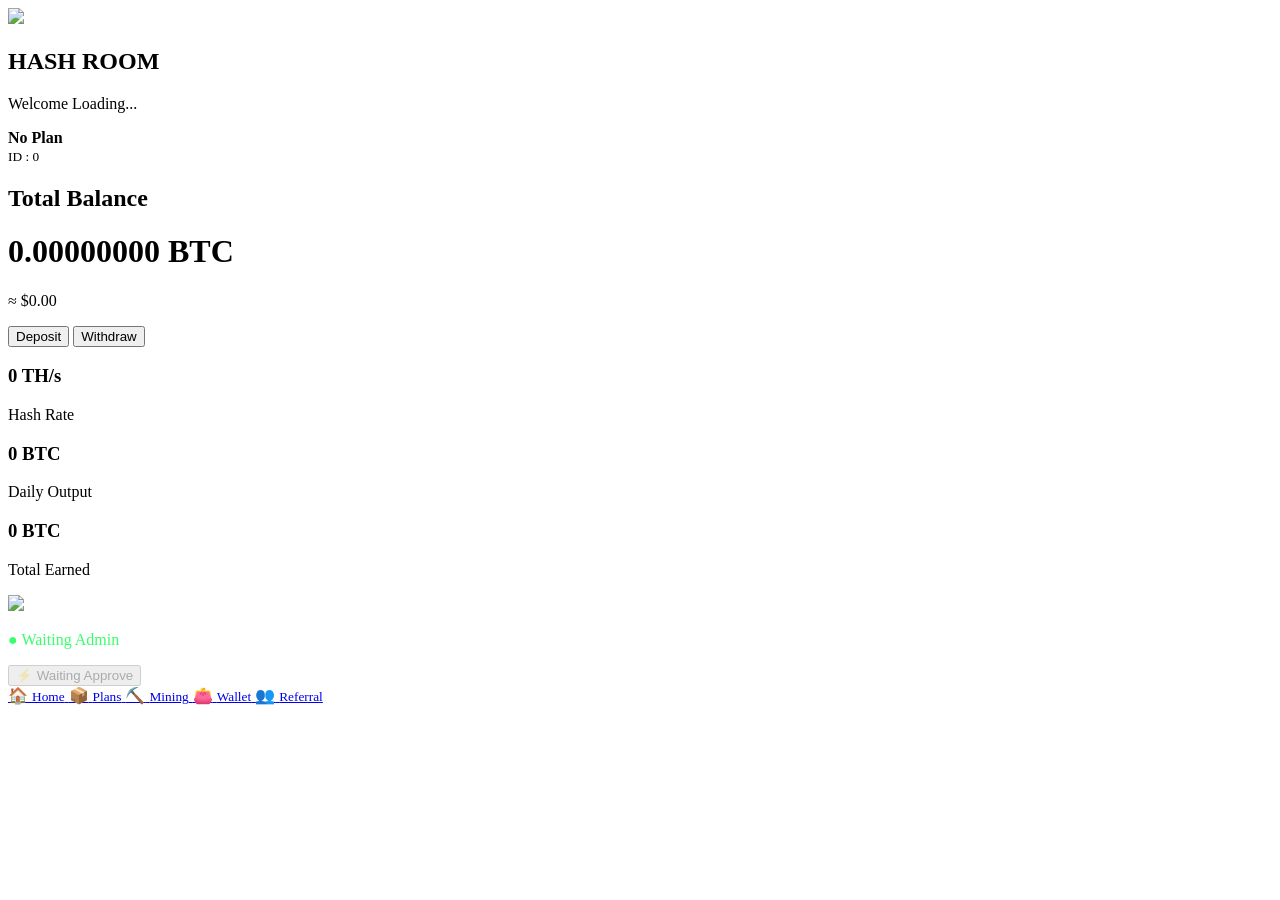
==== index.html @ 21e7db7b "Create index.html" ====
<!DOCTYPE html>
<html lang="en">

<head>

<meta charset="UTF-8">

<meta name="viewport"
content="width=device-width,initial-scale=1.0">

<title>HashRoom V2</title>

<link rel="stylesheet" href="style.css">

<script src="https://telegram.org/js/telegram-web-app.js"></script>

</head>

<body>

<div class="container">

<header class="header">

<div class="brand">

<img src="assets/images/logo.png" class="logo">

<div>

<h2>HASH ROOM</h2>

<p>
Welcome
<span id="username">
Loading...
</span>
</p>

</div>

</div>

<div class="user-box">

<strong id="plan">
No Plan
</strong>

<br>

<small>

ID :
<span id="userid">
0
</span>

</small>

</div>

</header>

<div class="card">

<div class="top-card">

<h2>Total Balance</h2>

<h1 id="balance">

0.00000000 BTC

</h1>

<p id="usd">

≈ $0.00

</p>

</div>

<div class="actions">

<button id="depositBtn">

Deposit

</button>

<button id="withdrawBtn">

Withdraw

</button>

</div>

</div>

  <div class="stats">

<div class="stat">
<h3 id="hashrate">0 TH/s</h3>
<p>Hash Rate</p>
</div>

<div class="stat">
<h3 id="daily">0 BTC</h3>
<p>Daily Output</p>
</div>

<div class="stat">
<h3 id="earned">0 BTC</h3>
<p>Total Earned</p>
</div>

</div>

<div class="miner-card">

<img src="assets/images/miner.png" width="220">

<p id="mineStatus" style="color:#38ff6b;">
● Waiting Admin
</p>

<button id="startBtn" disabled>

⚡ Waiting Approve

</button>

</div>

<nav class="bottom-nav">

<a href="index.html" class="nav-item active">
<span>🏠</span>
<small>Home</small>
</a>

<a href="plans.html" class="nav-item">
<span>📦</span>
<small>Plans</small>
</a>

<a href="mining.html" class="nav-item">
<span>⛏️</span>
<small>Mining</small>
</a>

<a href="wallet.html" class="nav-item">
<span>👛</span>
<small>Wallet</small>
</a>

<a href="referral.html" class="nav-item">
<span>👥</span>
<small>Referral</small>
</a>

</nav>

 <script type="module">

import "./firebase.js";
import "./script.js";

</script>

</div>

</body>

</html>
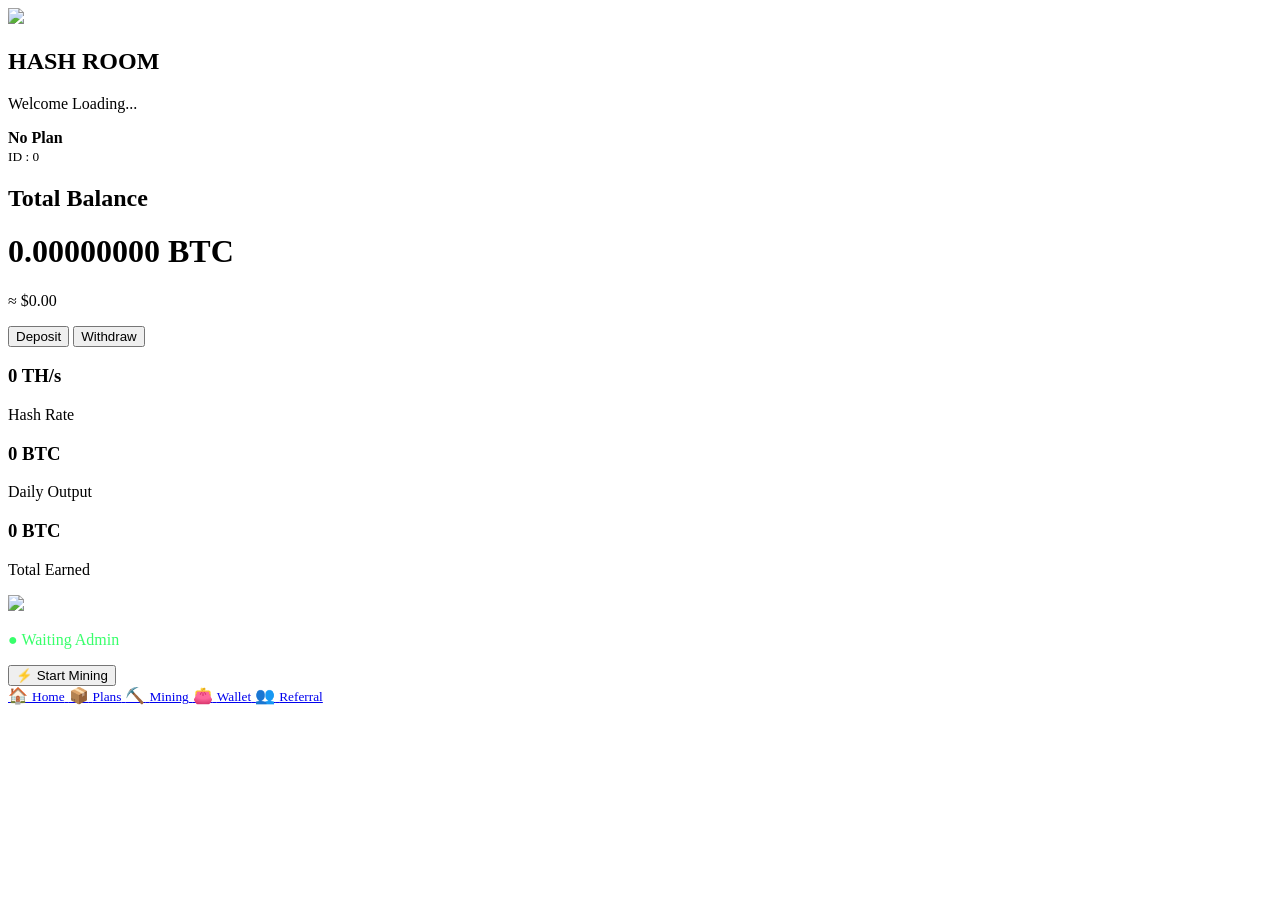
==== commit e16a6945: "Update index.html" ====
--- a/index.html
+++ b/index.html
@@ -127,10 +127,8 @@
 ● Waiting Admin
 </p>
 
-<button id="startBtn" disabled>
-
-⚡ Waiting Approve
-
+<button id="startBtn">
+⚡ Start Mining
 </button>
 
 </div>
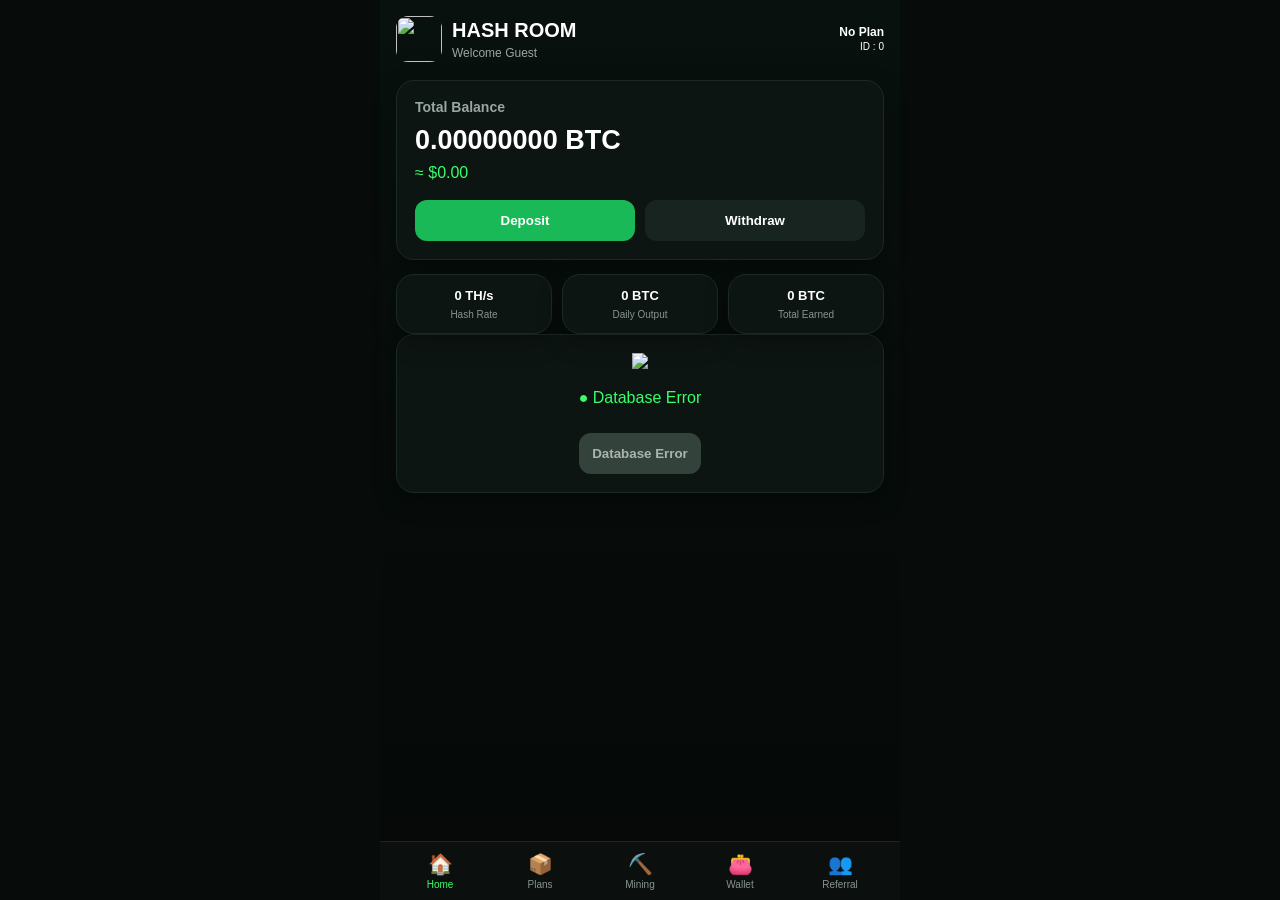
==== commit 783d6718: "Update index.html" ====
--- a/index.html
+++ b/index.html
@@ -134,6 +134,8 @@
 </div>
 
 <nav class="bottom-nav">
+  
+  <script type="module" src="app.js"></script>
 
 <a href="index.html" class="nav-item active">
 <span>🏠</span>
--- a/style.css
+++ b/style.css
@@ -0,0 +1 @@
+*{box-sizing:border-box}body{margin:0;background:#070b0a;color:#fff;font-family:Arial,sans-serif}.container{max-width:520px;margin:auto;min-height:100vh;padding:16px 16px 90px;background:linear-gradient(#08110d,#050807)}.header{display:flex;justify-content:space-between;align-items:center;margin-bottom:18px}.brand{display:flex;align-items:center;gap:10px}.logo{width:46px;height:46px;border-radius:12px}.brand h2{margin:0;font-size:20px}.brand p{margin:4px 0 0;color:#9aa7a1;font-size:12px}.user-box{text-align:right;font-size:12px}.card,.stats>div,.miner-card,.panel{background:#0d1512;border:1px solid #1c2a24;border-radius:18px;padding:18px;margin-bottom:14px;box-shadow:0 8px 25px #0005}.top-card h2{font-size:14px;color:#9aa7a1;margin:0 0 10px}.top-card h1{font-size:27px;margin:0}.top-card p{color:#38ff6b;margin:8px 0 0}.actions{display:flex;gap:10px;margin-top:18px}.actions button,button{flex:1;border:0;border-radius:12px;padding:13px;background:#19b957;color:#fff;font-weight:700;cursor:pointer}.actions button:last-child{background:#18241f}.stats{display:grid;grid-template-columns:repeat(3,1fr);gap:10px}.stats>div{padding:13px;text-align:center;margin:0}.stats h3{font-size:13px;margin:0 0 6px}.stats p{font-size:10px;color:#87958e;margin:0}.miner-card{text-align:center}.miner-card img{max-width:100%;height:auto}.miner-card button{margin-top:10px;background:#20c45f}.miner-card button:disabled{background:#33423b;color:#aab5af}.bottom-nav{position:fixed;bottom:0;left:50%;transform:translateX(-50%);width:min(520px,100%);display:grid;grid-template-columns:repeat(5,1fr);background:#0b100e;border-top:1px solid #1b2923;padding:10px}.nav-item{text-decoration:none;color:#87958e;text-align:center;font-size:20px}.nav-item small{display:block;font-size:10px;margin-top:3px}.nav-item.active{color:#38ff6b}.panel h2{margin-top:0}.field{margin:10px 0}.field label{display:block;font-size:12px;color:#aab5af;margin-bottom:6px}.field input,.field select{width:100%;padding:12px;border-radius:10px;border:1px solid #26352e;background:#08100c;color:#fff}.notice{padding:12px;border-radius:10px;background:#121e18;color:#aab5af;font-size:12px;margin-bottom:12px}.row{display:flex;gap:10px}.row>*{flex:1}.item{padding:12px;border-bottom:1px solid #1d2a24;font-size:13px}.ok{color:#38ff6b}.bad{color:#ff6b6b}
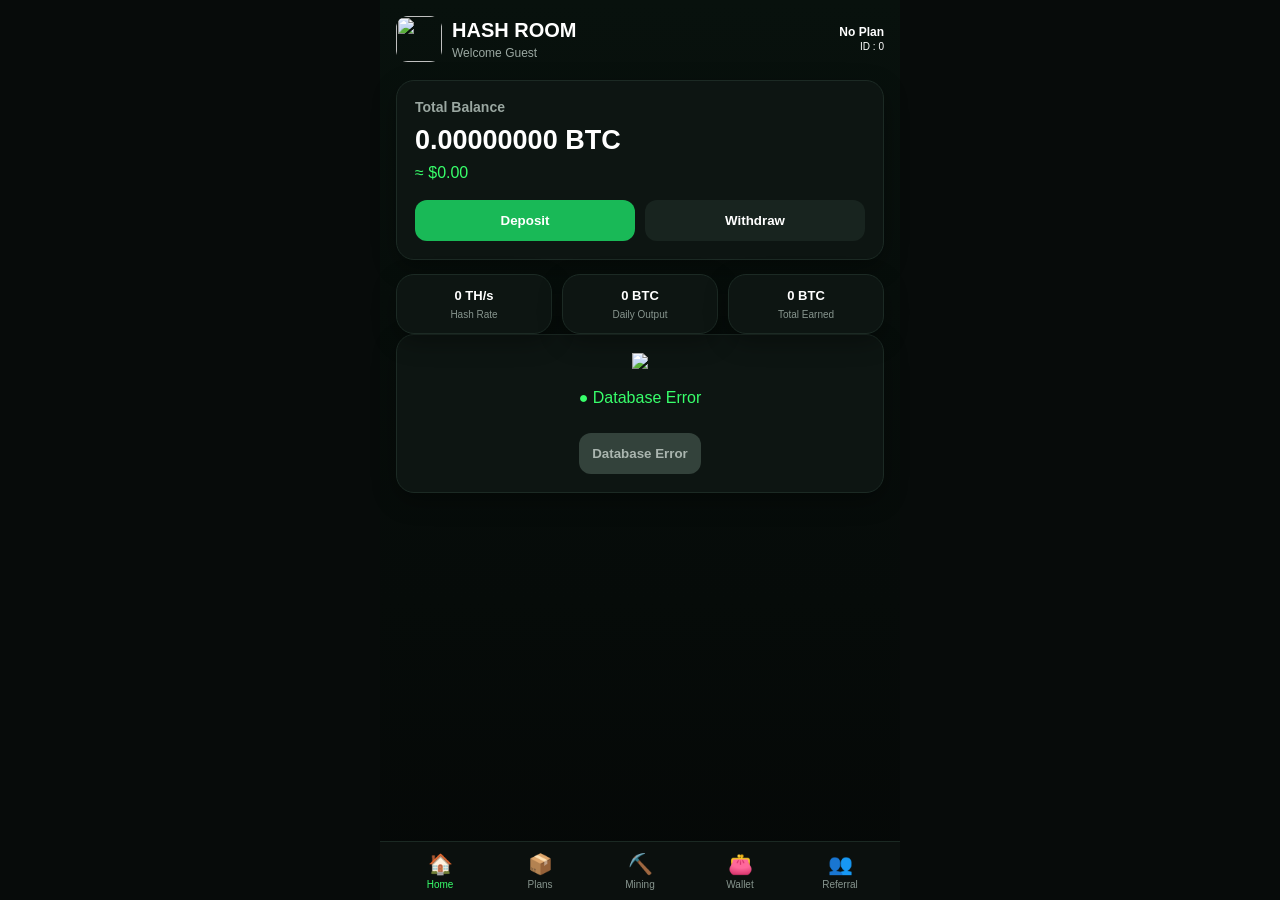
==== commit 5cff31c7: "Update index.html" ====
--- a/index.html
+++ b/index.html
@@ -164,13 +164,6 @@
 
 </nav>
 
- <script type="module">
-
-import "./firebase.js";
-import "./script.js";
-
-</script>
-
 </div>
 
 </body>
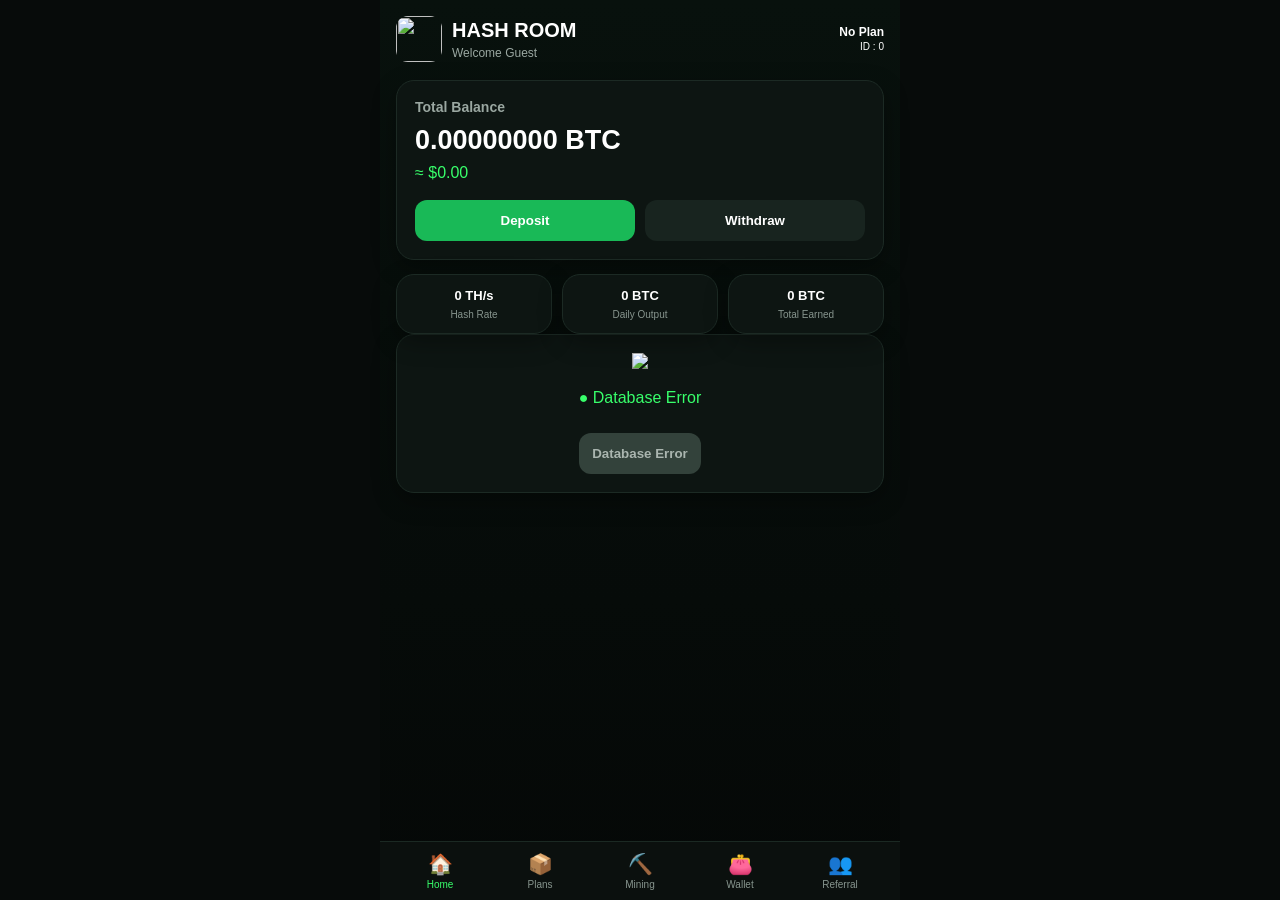
==== commit 99832913: "Update index.html" ====
--- a/index.html
+++ b/index.html
@@ -164,6 +164,8 @@
 
 </nav>
 
+  <script type="module" src="app.js"></script>
+
 </div>
 
 </body>
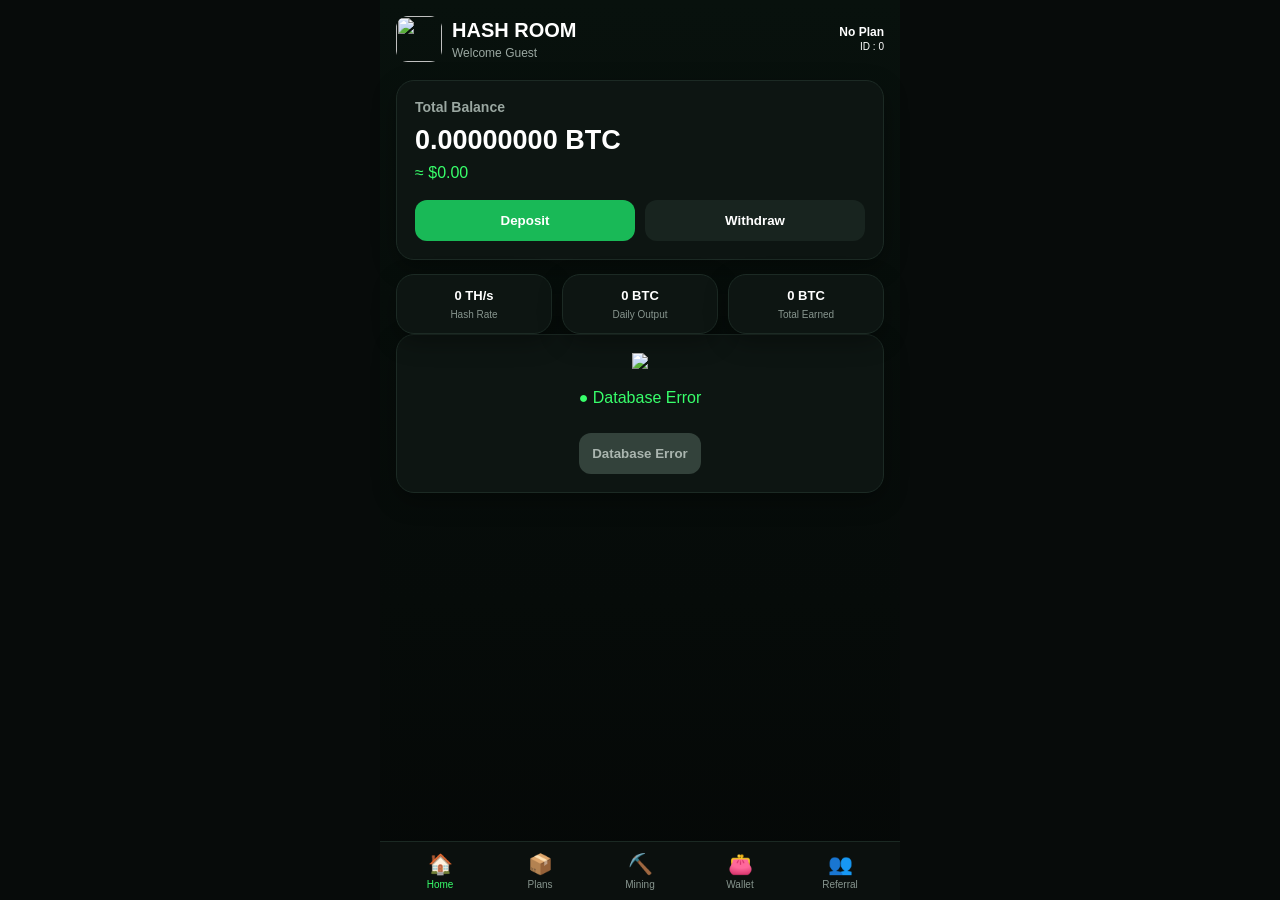
==== commit a7ba0913: "Update index.html" ====
--- a/index.html
+++ b/index.html
@@ -135,8 +135,6 @@
 
 <nav class="bottom-nav">
   
-  <script type="module" src="app.js"></script>
-
 <a href="index.html" class="nav-item active">
 <span>🏠</span>
 <small>Home</small>
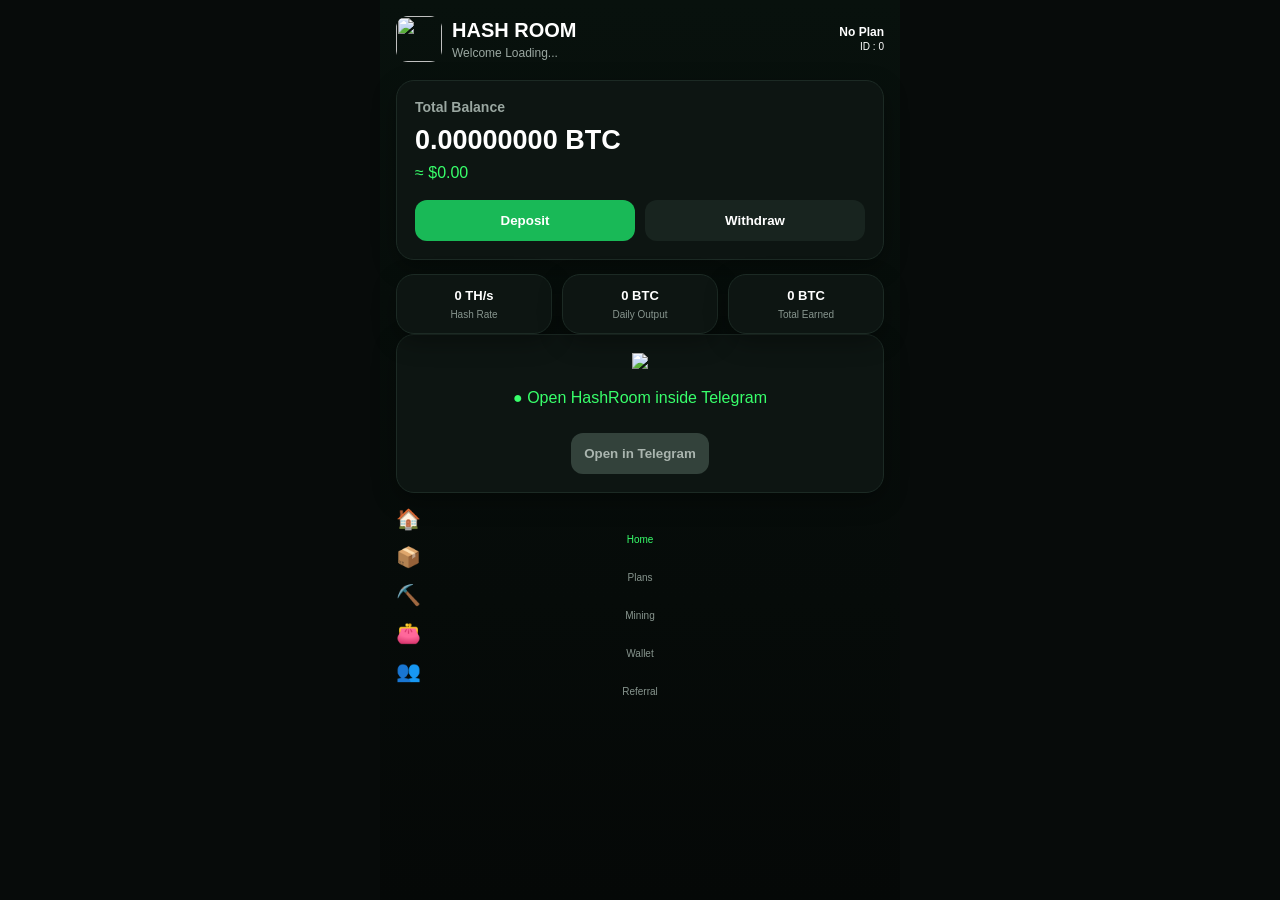
==== commit 0d8dfb56: "Update index.html" ====
--- a/index.html
+++ b/index.html
@@ -132,8 +132,6 @@
 </button>
 
 </div>
-
-<nav class="bottom-nav">
   
 <a href="index.html" class="nav-item active">
 <span>🏠</span>
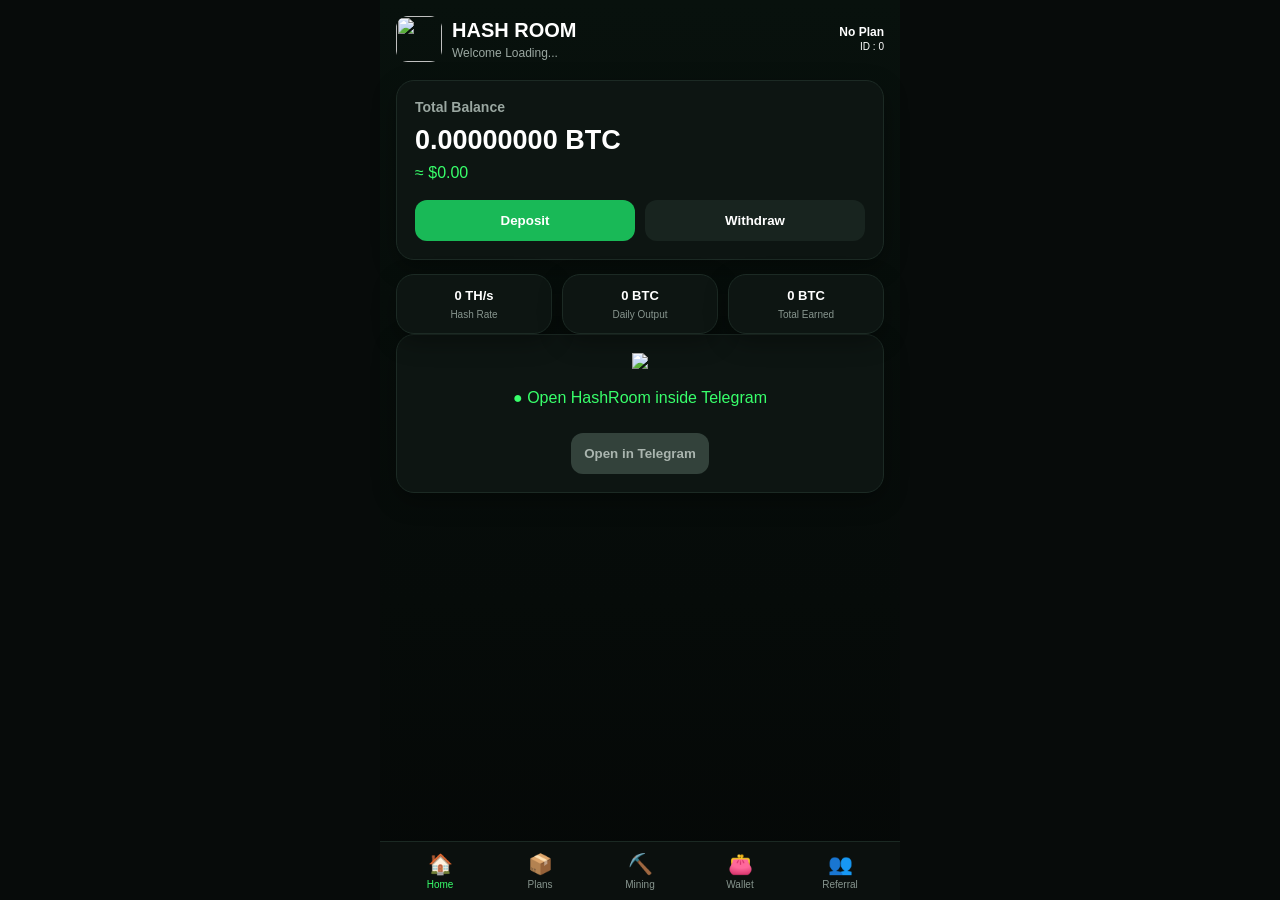
==== commit 3f2c852e: "Update index.html" ====
--- a/index.html
+++ b/index.html
@@ -132,6 +132,8 @@
 </button>
 
 </div>
+
+  <nav class="bottom-nav">
   
 <a href="index.html" class="nav-item active">
 <span>🏠</span>
